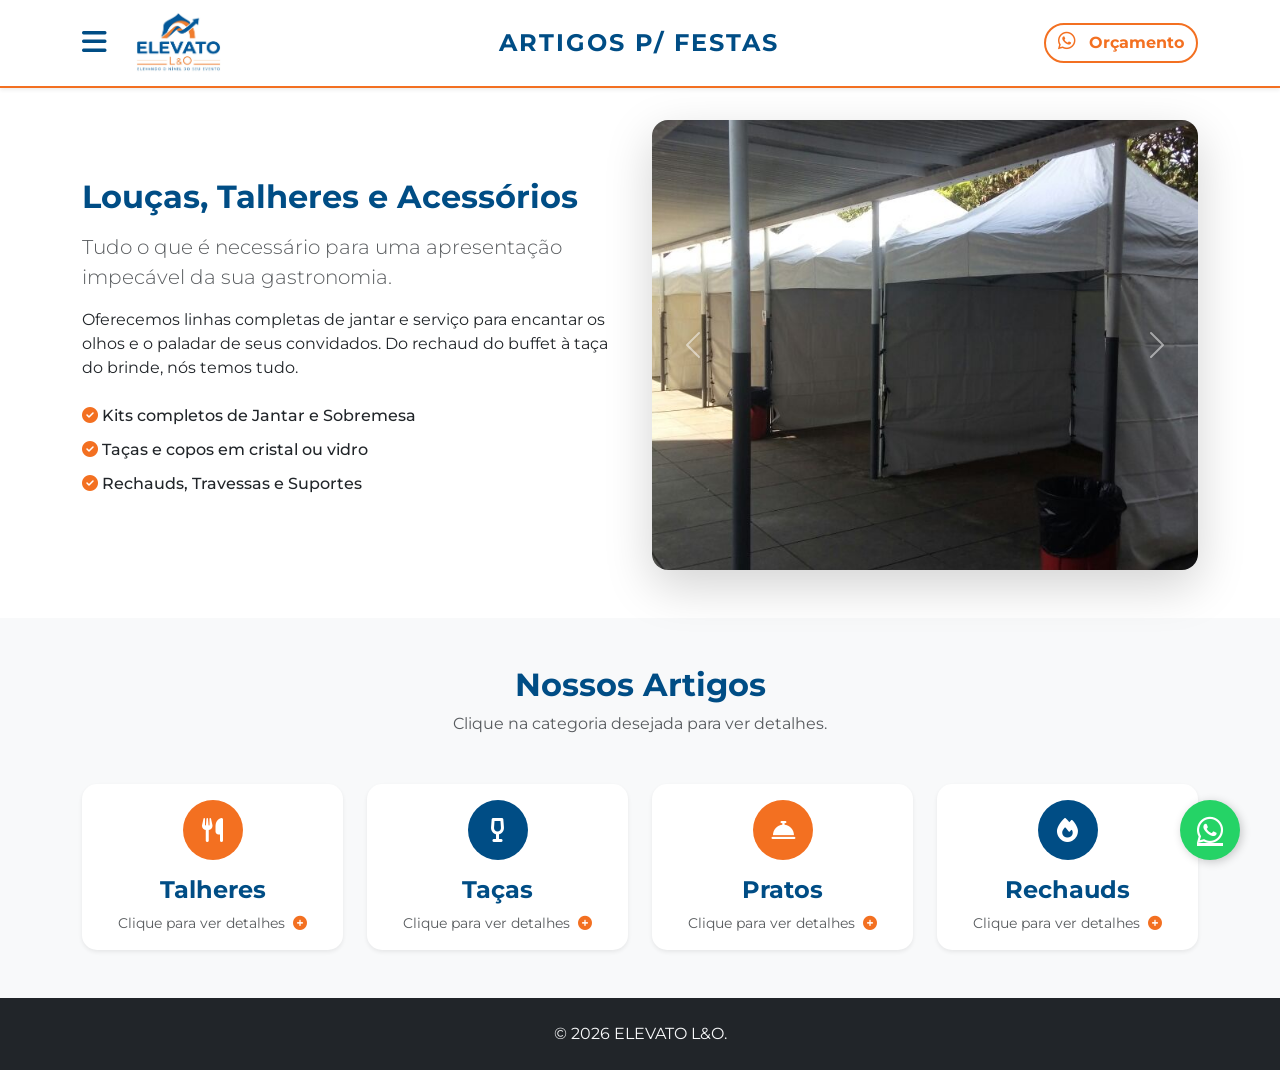
==== artigos.html @ 2b349265 "novo servico e ajustes de imagens" ====
<!DOCTYPE html>
<html lang="pt-BR">
<head>
    <meta charset="UTF-8">
    <meta name="viewport" content="width=device-width, initial-scale=1.0">
    <title>ELEVATO L&O | Artigos para Festas</title>
    <link href="https://cdn.jsdelivr.net/npm/bootstrap@5.3.2/dist/css/bootstrap.min.css" rel="stylesheet">
    <link rel="stylesheet" href="https://cdnjs.cloudflare.com/ajax/libs/font-awesome/6.4.2/css/all.min.css">
    <link href="https://fonts.googleapis.com/css2?family=Montserrat:wght@300;400;600;700&display=swap" rel="stylesheet">
    <link rel="stylesheet" href="css/style.css">
</head>
<body>
    <nav class="navbar navbar-expand fixed-top custom-navbar shadow-sm">
        <div class="container d-flex justify-content-between align-items-center">
            <div class="d-flex align-items-center gap-3">
                <button class="btn btn-menu-custom" type="button" data-bs-toggle="offcanvas" data-bs-target="#menuLateral">
                    <i class="fas fa-bars fs-3 text-blue"></i>
                </button>
                <a class="navbar-brand m-0" href="index.html"><img src="img/logo.png" alt="Logo Elevato" class="logo-img"></a>
            </div>
            <div class="navbar-center-text d-none d-md-block"><h1 class="m-0 text-uppercase fw-bold text-blue">ARTIGOS P/ FESTAS</h1></div>
            <div class="navbar-right">
                <a href="https://wa.me/5511978085738" target="_blank" class="btn btn-outline-orange rounded-pill fw-bold"><i class="fab fa-whatsapp fs-5 me-2"></i> Orçamento</a>
            </div>
        </div>
    </nav>

    <div class="offcanvas offcanvas-start" tabindex="-1" id="menuLateral">
        <div class="offcanvas-header border-bottom">
            <h5 class="offcanvas-title fw-bold text-blue">Nossos Serviços</h5>
            <button type="button" class="btn-close" data-bs-dismiss="offcanvas"></button>
        </div>
        <div class="offcanvas-body">
            <div class="list-group list-group-flush">
                <a href="index.html" class="list-group-item list-group-item-action"><i class="fas fa-home me-2"></i> Início</a>
                <a href="tendas.html" class="list-group-item list-group-item-action"><i class="fa-solid fa-tents me-2"></i> Tendas e Estruturas</a>
                <a href="mesas.html" class="list-group-item list-group-item-action"><i class="fa-solid fa-table me-2"></i> Mesas</a>
                <a href="cadeiras.html" class="list-group-item list-group-item-action"><i class="fa-solid fa-chair me-2"></i> Cadeiras</a>
                <a href="artigos.html" class="list-group-item list-group-item-action fw-bold text-orange"><i class="fa-solid fa-martini-glass me-2"></i> Artigos para Festas</a>    
                <a href="buffet.html" class="list-group-item list-group-item-action"><i class="fa-solid fa-bowl-food me-2"></i> Buffet</a>
            </div>
        </div>
    </div>

    <section class="hero-section container mt-custom">
        <div class="row align-items-center">
            <div class="col-lg-6 mb-5 mb-lg-0 reveal-left">
                <h2 class="fw-bold text-blue mb-3">Louças, Talheres e Acessórios</h2>
                <p class="text-muted lead">Tudo o que é necessário para uma apresentação impecável da sua gastronomia.</p>
                <p>Oferecemos linhas completas de jantar e serviço para encantar os olhos e o paladar de seus convidados. Do rechaud do buffet à taça do brinde, nós temos tudo.</p>
                <ul class="list-unstyled mt-4 feature-list">
                    <li><i class="fas fa-check-circle text-orange"></i> Kits completos de Jantar e Sobremesa</li>
                    <li><i class="fas fa-check-circle text-orange"></i> Taças e copos em cristal ou vidro</li>
                    <li><i class="fas fa-check-circle text-orange"></i> Rechauds, Travessas e Suportes</li>
                </ul>
            </div>
            <div class="col-lg-6 reveal-right">
                <div id="artigosCarousel" class="carousel slide carousel-fade shadow-lg rounded-4 overflow-hidden" data-bs-ride="carousel">
                    <div class="carousel-inner">
                        <div class="carousel-item active" data-bs-interval="3000"><img src="img/Evento1.jpeg" class="d-block w-100 carrossel-img" alt="Louças"></div>
                        <div class="carousel-item" data-bs-interval="3000"><img src="img/evento2.jpeg" class="d-block w-100 carrossel-img" alt="Talheres"></div>
                    </div>
                    <button class="carousel-control-prev" type="button" data-bs-target="#artigosCarousel" data-bs-slide="prev"><span class="carousel-control-prev-icon"></span></button>
                    <button class="carousel-control-next" type="button" data-bs-target="#artigosCarousel" data-bs-slide="next"><span class="carousel-control-next-icon"></span></button>
                </div>
            </div>
        </div>
    </section>

    <section class="products-section bg-light py-5 mt-5">
        <div class="container reveal-up">
            <div class="text-center mb-5">
                <h2 class="fw-bold text-blue">Nossos Artigos</h2>
                <p class="text-muted">Clique na categoria desejada para ver detalhes.</p>
            </div>
            <div class="row g-4">
                <div class="col-md-6 col-lg-3">
                    <div class="card h-100 product-card border-0 shadow-sm cursor-pointer" data-bs-toggle="modal" data-bs-target="#produtoModal" data-title="Kit de Talheres Inox" data-desc="Faqueiros completos de alta durabilidade e brilho. Inclui garfos, facas, colheres e peças de sobremesa." data-img1="img/logo.png" data-img2="img/logo.png" data-img3="img/logo.png">
                        <div class="card-body text-center">
                            <div class="icon-box mb-3 bg-orange text-white rounded-circle d-inline-flex align-items-center justify-content-center"><i class="fas fa-utensils fs-4"></i></div>
                            <h4 class="fw-bold text-blue">Talheres</h4>
                            <p class="card-text text-muted small mt-2">Clique para ver detalhes <i class="fas fa-plus-circle ms-1 text-orange"></i></p>
                        </div>
                    </div>
                </div>
                <div class="col-md-6 col-lg-3">
                    <div class="card h-100 product-card border-0 shadow-sm cursor-pointer" data-bs-toggle="modal" data-bs-target="#produtoModal" data-title="Taças e Copos" data-desc="Temos taças para água, vinho tinto, vinho branco, espumante e copos para drinks variados." data-img1="img/logo.png" data-img2="img/logo.png" data-img3="img/logo.png">
                        <div class="card-body text-center">
                            <div class="icon-box mb-3 bg-blue text-white rounded-circle d-inline-flex align-items-center justify-content-center"><i class="fas fa-wine-glass-alt fs-4"></i></div>
                            <h4 class="fw-bold text-blue">Taças</h4>
                            <p class="card-text text-muted small mt-2">Clique para ver detalhes <i class="fas fa-plus-circle ms-1 text-orange"></i></p>
                        </div>
                    </div>
                </div>
                <div class="col-md-6 col-lg-3">
                    <div class="card h-100 product-card border-0 shadow-sm cursor-pointer" data-bs-toggle="modal" data-bs-target="#produtoModal" data-title="Pratos e Louças" data-desc="Pratos rasos, fundos e de sobremesa em porcelana branca clássica e elegante." data-img1="img/logo.png" data-img2="img/logo.png" data-img3="img/logo.png">
                        <div class="card-body text-center">
                            <div class="icon-box mb-3 bg-orange text-white rounded-circle d-inline-flex align-items-center justify-content-center"><i class="fas fa-concierge-bell fs-4"></i></div>
                            <h4 class="fw-bold text-blue">Pratos</h4>
                            <p class="card-text text-muted small mt-2">Clique para ver detalhes <i class="fas fa-plus-circle ms-1 text-orange"></i></p>
                        </div>
                    </div>
                </div>
                <div class="col-md-6 col-lg-3">
                    <div class="card h-100 product-card border-0 shadow-sm cursor-pointer" data-bs-toggle="modal" data-bs-target="#produtoModal" data-title="Rechauds e Bandejas" data-desc="Acessórios fundamentais para manter a comida quente e exposta de maneira atrativa no buffet." data-img1="img/logo.png" data-img2="img/logo.png" data-img3="img/logo.png">
                        <div class="card-body text-center">
                            <div class="icon-box mb-3 bg-blue text-white rounded-circle d-inline-flex align-items-center justify-content-center"><i class="fas fa-fire fs-4"></i></div>
                            <h4 class="fw-bold text-blue">Rechauds</h4>
                            <p class="card-text text-muted small mt-2">Clique para ver detalhes <i class="fas fa-plus-circle ms-1 text-orange"></i></p>
                        </div>
                    </div>
                </div>
            </div>
        </div>
    </section>

    <div class="modal fade" id="produtoModal" tabindex="-1" aria-hidden="true">
        <div class="modal-dialog modal-dialog-centered modal-lg">
            <div class="modal-content border-0 shadow-lg">
                <div class="modal-header bg-blue text-white">
                    <h5 class="modal-title fw-bold" id="modalTitle">Nome do Produto</h5>
                    <button type="button" class="btn-close btn-close-white" data-bs-dismiss="modal"></button>
                </div>
                <div class="modal-body p-4">
                    <p id="modalDesc" class="lead text-muted mb-4"></p>
                    <h6 class="fw-bold text-orange mb-3">Modelos:</h6>
                    <div class="row g-3">
                        <div class="col-4 text-center"><img src="" id="modalImg1" class="img-fluid rounded shadow-sm border mb-2"><small class="fw-bold">Item 1</small></div>
                        <div class="col-4 text-center"><img src="" id="modalImg2" class="img-fluid rounded shadow-sm border mb-2"><small class="fw-bold">Item 2</small></div>
                        <div class="col-4 text-center"><img src="" id="modalImg3" class="img-fluid rounded shadow-sm border mb-2"><small class="fw-bold">Item 3</small></div>
                    </div>
                </div>
                <div class="modal-footer justify-content-between bg-light">
                    <button type="button" class="btn btn-secondary" data-bs-dismiss="modal">Fechar</button>
                    <a href="#" class="btn btn-success fw-bold"><i class="fab fa-whatsapp me-2"></i> Solicitar Orçamento</a>
                </div>
            </div>
        </div>
    </div>

    <a href="https://wa.me/5511978085738" class="float-whatsapp" target="_blank"><i class="fab fa-whatsapp"></i></a>
    <footer class="bg-dark text-light py-4 text-center"><div class="container"><p class="m-0">&copy; 2026 ELEVATO L&O.</p></div></footer>
    <script src="https://cdn.jsdelivr.net/npm/bootstrap@5.3.2/dist/js/bootstrap.bundle.min.js"></script>
    <script src="js/script.js"></script>
</body>
</html>
---- css/style.css ----
/* Variáveis de Cores Baseadas na Logo */
:root {
    --color-blue: #004d85; /* Azul da Logo */
    --color-orange: #f37021; /* Laranja da Logo */
    --color-light: #f8f9fa;
}

body {
    font-family: 'Montserrat', sans-serif;
    overflow-x: hidden;
}

/* Utilitários de Texto e Cor */
.text-blue { color: var(--color-blue) !important; }
.text-orange { color: var(--color-orange) !important; }
.bg-blue { background-color: var(--color-blue) !important; }
.bg-orange { background-color: var(--color-orange) !important; }

/* Navbar Customizada */
.custom-navbar {
    background-color: #ffffff;
    border-bottom: 2px solid var(--color-orange);
    transition: all 0.3s ease;
}

.logo-img {
    height: 60px;
    object-fit: contain;
}

.navbar-center-text h1 {
    font-size: 1.5rem;
    color: var(--color-blue);
    letter-spacing: 2px;
}

.btn-outline-orange {
    color: var(--color-orange);
    border: 2px solid var(--color-orange);
    transition: 0.3s;
}

.btn-outline-orange:hover {
    background-color: var(--color-orange);
    color: white;
    transform: translateY(-2px);
    box-shadow: 0 4px 10px rgba(243, 112, 33, 0.3);
}

.btn-primary-custom {
    background-color: var(--color-blue);
    color: white;
    border: none;
    padding: 12px 30px;
    border-radius: 50px;
    transition: 0.3s;
}

.btn-primary-custom:hover {
    background-color: var(--color-orange);
    color: white;
    transform: scale(1.05);
}

/* Espaçamento para o cabeçalho fixo */
.mt-custom {
    margin-top: 120px;
}

/* Lista de Vantagens */
.feature-list li {
    margin-bottom: 10px;
    font-weight: 500;
}

/* Carrossel Customizado */
.carrossel-img {
    height: 450px;
    object-fit: cover; /* Faz as fotos quadradas preencherem bem o espaço */
    transition: transform 0.5s ease;
}

/* Efeito de Zoom leve na imagem do carrossel */
.carousel-item.active .carrossel-img {
    transform: scale(1.03); 
}

.bg-dark-overlay {
    background-color: rgba(0, 77, 133, 0.8) !important; /* Azul com transparência */
    padding: 10px;
}

/* Cards de Produtos e Serviços */
.product-card {
    border-radius: 15px;
    transition: all 0.4s ease;
    cursor: default;
}

.product-card:hover {
    transform: translateY(-10px);
    box-shadow: 0 15px 30px rgba(0,0,0,0.1) !important;
    border-bottom: 4px solid var(--color-orange) !important;
}

.icon-box {
    width: 60px;
    height: 60px;
    transition: transform 0.3s ease;
}

.product-card:hover .icon-box {
    transform: rotateY(180deg); /* Efeito 3D divertido no ícone ao passar o mouse */
}

/* Botão Flutuante WhatsApp */
.float-whatsapp {
    position: fixed;
    width: 60px;
    height: 60px;
    bottom: 40px;
    right: 40px;
    background-color: #25d366;
    color: #FFF;
    border-radius: 50px;
    text-align: center;
    font-size: 30px;
    box-shadow: 2px 2px 10px rgba(0,0,0,0.2);
    z-index: 1000;
    display: flex;
    align-items: center;
    justify-content: center;
    transition: all 0.3s ease;
}

.float-whatsapp:hover {
    background-color: #1ebe57;
    color: #FFF;
    transform: scale(1.1);
}

/* Classes para Animação JavaScript (Scroll Reveal) */
.reveal-left, .reveal-right, .reveal-up {
    opacity: 0;
    transition: all 0.8s ease-out;
}

.reveal-left { transform: translateX(-50px); }
.reveal-right { transform: translateX(50px); }
.reveal-up { transform: translateY(50px); }

.reveal-left.active, .reveal-right.active, .reveal-up.active {
    opacity: 1;
    transform: translate(0);
}

/* --- NOVAS REGRAS: MENU LATERAL, CARDS HOME E MODAIS --- */

/* Botão Hambúrguer Customizado */
.btn-menu-custom {
    border: none;
    background: transparent;
    padding: 0;
}
.btn-menu-custom:hover i {
    color: var(--color-orange) !important;
    transform: scale(1.1);
    transition: 0.2s;
}

/* Cards da Página Inicial (Serviços) */
.service-card {
    transition: all 0.3s ease;
    border-radius: 15px;
}
.service-card:hover {
    background-color: var(--color-blue);
    transform: translateY(-5px);
}
.service-card:hover h5, .service-card:hover i {
    color: white !important;
}

/* Cursor Pointer para itens clicáveis */
.cursor-pointer {
    cursor: pointer !important;
}

/* Padronização do tamanho das imagens dentro dos Modais */
.modal-img-custom {
    width: 100%;
    height: 180px; /* Você pode aumentar ou diminuir esse valor se quiser as fotos mais altas ou mais baixinhas */
    object-fit: cover;
}
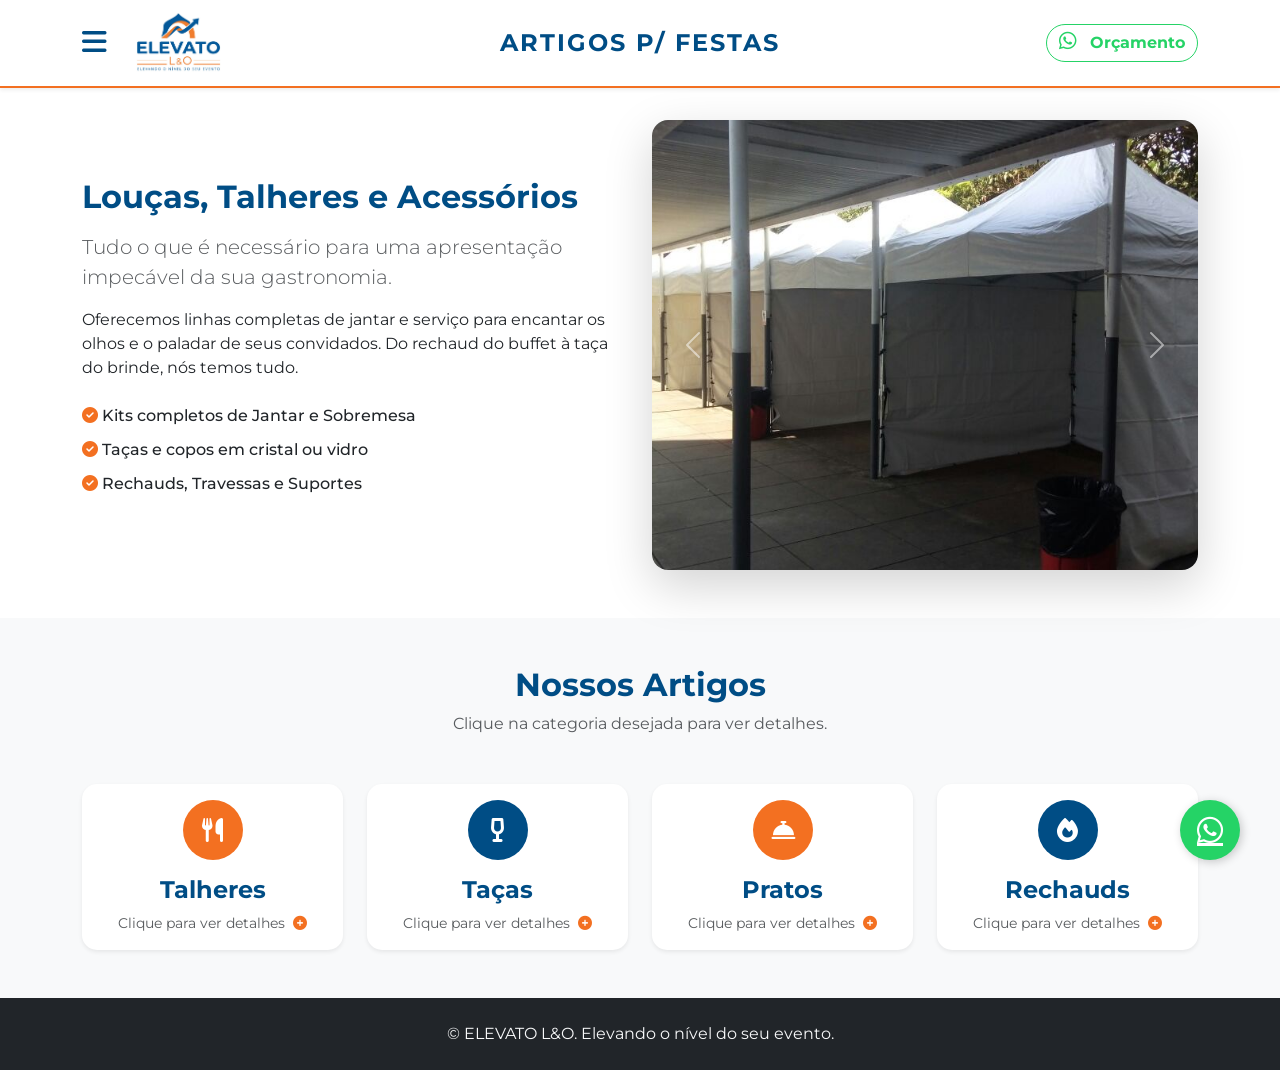
==== commit a8c6760b: "ajsute de rodape" ====
--- a/artigos.html
+++ b/artigos.html
@@ -139,7 +139,7 @@
     </div>
 
     <a href="https://wa.me/5511978085738" class="float-whatsapp" target="_blank"><i class="fab fa-whatsapp"></i></a>
-    <footer class="bg-dark text-light py-4 text-center"><div class="container"><p class="m-0">&copy; 2026 ELEVATO L&O.</p></div></footer>
+    <footer class="bg-dark text-light py-4 text-center"><div class="container"><p class="m-0">&copy; ELEVATO L&O. Elevando o nível do seu evento.</p></div></footer>
     <script src="https://cdn.jsdelivr.net/npm/bootstrap@5.3.2/dist/js/bootstrap.bundle.min.js"></script>
     <script src="js/script.js"></script>
 </body>
--- a/css/style.css
+++ b/css/style.css
@@ -35,31 +35,26 @@
 }
 
 .btn-outline-orange {
-    color: var(--color-orange);
-    border: 2px solid var(--color-orange);
-    transition: 0.3s;
+    color: #25D366;
+    border-color: #25D366;
 }
 
 .btn-outline-orange:hover {
-    background-color: var(--color-orange);
-    color: white;
-    transform: translateY(-2px);
-    box-shadow: 0 4px 10px rgba(243, 112, 33, 0.3);
+    background-color: #25D366;
+    color: #fff;
+    border-color: #25D366;
 }
 
 .btn-primary-custom {
-    background-color: var(--color-blue);
+    background-color: #25D366;
+    border-color: #25D366;
     color: white;
-    border: none;
-    padding: 12px 30px;
-    border-radius: 50px;
-    transition: 0.3s;
 }
 
 .btn-primary-custom:hover {
-    background-color: var(--color-orange);
+    background-color: #128C7E;
+    border-color: #128C7E;
     color: white;
-    transform: scale(1.05);
 }
 
 /* Espaçamento para o cabeçalho fixo */
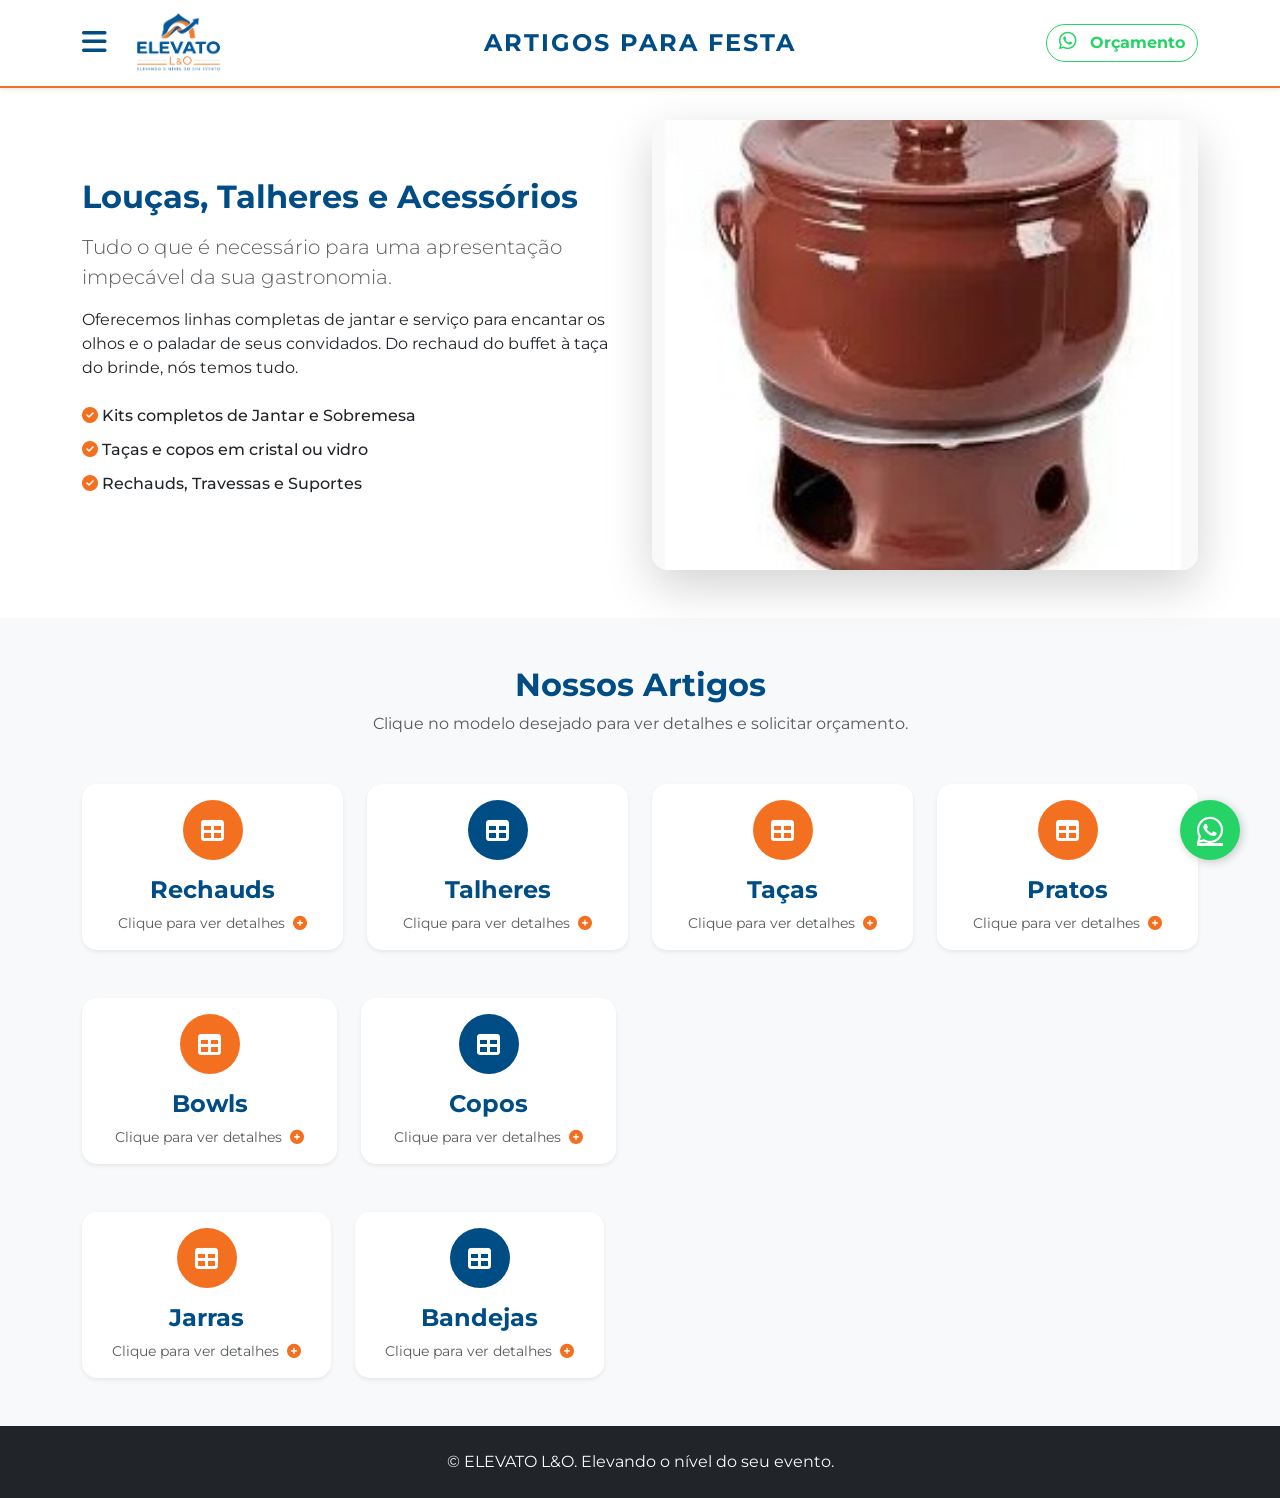
==== commit 737eda79: "alteracao pagina de artigos" ====
--- a/artigos.html
+++ b/artigos.html
@@ -1,15 +1,26 @@
 <!DOCTYPE html>
 <html lang="pt-BR">
 <head>
+        <!-- Google tag (gtag.js) -->
+    <script async src="https://www.googletagmanager.com/gtag/js?id=G-JB1TZR2F2V"></script>
+    <script>
+      window.dataLayer = window.dataLayer || [];
+      function gtag(){dataLayer.push(arguments);}
+      gtag('js', new Date());
+    
+      gtag('config', 'G-JB1TZR2F2V');
+    </script>
+    
     <meta charset="UTF-8">
     <meta name="viewport" content="width=device-width, initial-scale=1.0">
-    <title>ELEVATO L&O | Artigos para Festas</title>
+    <title>ELEVATO L&O | Artigos para festa</title>
     <link href="https://cdn.jsdelivr.net/npm/bootstrap@5.3.2/dist/css/bootstrap.min.css" rel="stylesheet">
     <link rel="stylesheet" href="https://cdnjs.cloudflare.com/ajax/libs/font-awesome/6.4.2/css/all.min.css">
     <link href="https://fonts.googleapis.com/css2?family=Montserrat:wght@300;400;600;700&display=swap" rel="stylesheet">
     <link rel="stylesheet" href="css/style.css">
 </head>
 <body>
+
     <nav class="navbar navbar-expand fixed-top custom-navbar shadow-sm">
         <div class="container d-flex justify-content-between align-items-center">
             <div class="d-flex align-items-center gap-3">
@@ -18,9 +29,9 @@
                 </button>
                 <a class="navbar-brand m-0" href="index.html"><img src="img/logo.png" alt="Logo Elevato" class="logo-img"></a>
             </div>
-            <div class="navbar-center-text d-none d-md-block"><h1 class="m-0 text-uppercase fw-bold text-blue">ARTIGOS P/ FESTAS</h1></div>
+            <div class="navbar-center-text d-none d-md-block"><h1 class="m-0 text-uppercase fw-bold text-blue">Artigos para festa</h1></div>
             <div class="navbar-right">
-                <a href="https://wa.me/5511978085738" target="_blank" class="btn btn-outline-orange rounded-pill fw-bold"><i class="fab fa-whatsapp fs-5 me-2"></i> Orçamento</a>
+                <a href="https://wa.me/5511978085738?text=Ol%C3%A1%2C+tenho+interesse+em+receber+mais+informa%C3%A7%C3%B5es+sobre%3A" target="_blank" class="btn btn-outline-orange rounded-pill fw-bold"><i class="fab fa-whatsapp fs-5 me-2"></i> Orçamento</a>
             </div>
         </div>
     </nav>
@@ -36,8 +47,8 @@
                 <a href="tendas.html" class="list-group-item list-group-item-action"><i class="fa-solid fa-tents me-2"></i> Tendas e Estruturas</a>
                 <a href="mesas.html" class="list-group-item list-group-item-action"><i class="fa-solid fa-table me-2"></i> Mesas</a>
                 <a href="cadeiras.html" class="list-group-item list-group-item-action"><i class="fa-solid fa-chair me-2"></i> Cadeiras</a>
-                <a href="artigos.html" class="list-group-item list-group-item-action fw-bold text-orange"><i class="fa-solid fa-martini-glass me-2"></i> Artigos para Festas</a>    
-                <a href="buffet.html" class="list-group-item list-group-item-action"><i class="fa-solid fa-bowl-food me-2"></i> Buffet</a>
+                <a href="artigos.html" class="list-group-item list-group-item-action fw-bold text-orange"><i class="fa-solid fa-bowl-food me-2"></i>  Artigos para Festas</a>
+                <a href="outros.html" class="list-group-item list-group-item-action"><i class="fa-solid fa-martini-glass me-2"></i> Outros</a>
             </div>
         </div>
     </div>
@@ -57,8 +68,18 @@
             <div class="col-lg-6 reveal-right">
                 <div id="artigosCarousel" class="carousel slide carousel-fade shadow-lg rounded-4 overflow-hidden" data-bs-ride="carousel">
                     <div class="carousel-inner">
-                        <div class="carousel-item active" data-bs-interval="3000"><img src="img/Evento1.jpeg" class="d-block w-100 carrossel-img" alt="Louças"></div>
-                        <div class="carousel-item" data-bs-interval="3000"><img src="img/evento2.jpeg" class="d-block w-100 carrossel-img" alt="Talheres"></div>
+                        <div class="carousel-item active" data-bs-interval="3000"><img src="img/rechauds_img1.jpeg" class="d-block w-100 carrossel-img" alt="artigo 1"></div> 
+                        <div class="carousel-item" data-bs-interval="3000"><img src="img/talher_img1.png" class="d-block w-100 carrossel-img" alt="artigo 2"></div>
+                        <div class="carousel-item" data-bs-interval="3000"><img src="img/taca_img1.png" class="d-block w-100 carrossel-img" alt="artigo 3"></div>
+                        <div class="carousel-item" data-bs-interval="3000"><img src="img/taca_img3.png" class="d-block w-100 carrossel-img" alt="artigo 4"></div>
+                        <div class="carousel-item" data-bs-interval="3000"><img src="img/prato_img1.png" class="d-block w-100 carrossel-img" alt="artigo 5"></div>
+                        <div class="carousel-item" data-bs-interval="3000"><img src="img/talher_img2.png" class="d-block w-100 carrossel-img" alt="artigo 6"></div>
+                        <div class="carousel-item" data-bs-interval="3000"><img src="img/rechauds_img2.jpeg" class="d-block w-100 carrossel-img" alt="artigo 7"></div>
+                        <div class="carousel-item" data-bs-interval="3000"><img src="img/talher_img3.png" class="d-block w-100 carrossel-img" alt="artigo 8"></div>
+                        <div class="carousel-item" data-bs-interval="3000"><img src="img/taca_img2.png" class="d-block w-100 carrossel-img" alt="artigo 9"></div>
+                        <div class="carousel-item" data-bs-interval="3000"><img src="img/prato_img2.png" class="d-block w-100 carrossel-img" alt="artigo 10"></div>
+                        <div class="carousel-item" data-bs-interval="3000"><img src="img/rechauds_img3.jpeg" class="d-block w-100 carrossel-img" alt="artigo 11"></div>
+                        <div class="carousel-item" data-bs-interval="3000"><img src="img/prato_img3.png" class="d-block w-100 carrossel-img" alt="artigo 12"></div>
                     </div>
                     <button class="carousel-control-prev" type="button" data-bs-target="#artigosCarousel" data-bs-slide="prev"><span class="carousel-control-prev-icon"></span></button>
                     <button class="carousel-control-next" type="button" data-bs-target="#artigosCarousel" data-bs-slide="next"><span class="carousel-control-next-icon"></span></button>
@@ -71,41 +92,126 @@
         <div class="container reveal-up">
             <div class="text-center mb-5">
                 <h2 class="fw-bold text-blue">Nossos Artigos</h2>
-                <p class="text-muted">Clique na categoria desejada para ver detalhes.</p>
+                <p class="text-muted">Clique no modelo desejado para ver detalhes e solicitar orçamento.</p>
             </div>
             <div class="row g-4">
-                <div class="col-md-6 col-lg-3">
-                    <div class="card h-100 product-card border-0 shadow-sm cursor-pointer" data-bs-toggle="modal" data-bs-target="#produtoModal" data-title="Kit de Talheres Inox" data-desc="Faqueiros completos de alta durabilidade e brilho. Inclui garfos, facas, colheres e peças de sobremesa." data-img1="img/logo.png" data-img2="img/logo.png" data-img3="img/logo.png">
-                        <div class="card-body text-center">
-                            <div class="icon-box mb-3 bg-orange text-white rounded-circle d-inline-flex align-items-center justify-content-center"><i class="fas fa-utensils fs-4"></i></div>
+               <div class="col-md-6 col-lg-3">
+                    <div class="card h-100 product-card border-0 shadow-sm cursor-pointer" 
+                         data-bs-toggle="modal" data-bs-target="#produtoModal" 
+                         data-title="Rechauds" data-desc="Ideal para manter a temperatura de múltiplos alimentos no buffet."
+                         data-img1="img/rechauds_img1.jpeg" data-label1="Sugestão 1 "
+                         data-img2="img/rechauds_img2.jpeg" data-label2="Sugestão 2"
+                         data-img3="img/rechauds_img3.jpeg" data-label3="Sugestão 3">
+                        <div class="card-body text-center">
+                            <div class="icon-box mb-3 bg-orange text-white rounded-circle d-inline-flex align-items-center justify-content-center"><i class="fas fa-table fs-4"></i></div>
+                            <h4 class="fw-bold text-blue">Rechauds</h4>
+                            <p class="card-text text-muted small mt-2">Clique para ver detalhes <i class="fas fa-plus-circle ms-1 text-orange"></i></p>
+                        </div>
+                    </div>
+                </div>
+
+                <div class="col-md-6 col-lg-3">
+                    <div class="card h-100 product-card border-0 shadow-sm cursor-pointer" 
+                         data-bs-toggle="modal" data-bs-target="#produtoModal" 
+                         data-title="Talheres" data-desc="Faqueiros completos de alta durabilidade e brilho. Inclui garfos, facas, colheres e peças de sobremesa." 
+                         data-img1="img/talher_img1.png" data-label1="Sugestão 1"
+                         data-img2="img/talher_img2.png" data-label2="Sugestão 2"
+                         data-img3="img/talher_img3.png" data-label3="Sugestão 3">
+                        <div class="card-body text-center">
+                            <div class="icon-box mb-3 bg-blue text-white rounded-circle d-inline-flex align-items-center justify-content-center"><i class="fas fa-table fs-4"></i></div>
                             <h4 class="fw-bold text-blue">Talheres</h4>
                             <p class="card-text text-muted small mt-2">Clique para ver detalhes <i class="fas fa-plus-circle ms-1 text-orange"></i></p>
                         </div>
                     </div>
                 </div>
-                <div class="col-md-6 col-lg-3">
-                    <div class="card h-100 product-card border-0 shadow-sm cursor-pointer" data-bs-toggle="modal" data-bs-target="#produtoModal" data-title="Taças e Copos" data-desc="Temos taças para água, vinho tinto, vinho branco, espumante e copos para drinks variados." data-img1="img/logo.png" data-img2="img/logo.png" data-img3="img/logo.png">
-                        <div class="card-body text-center">
-                            <div class="icon-box mb-3 bg-blue text-white rounded-circle d-inline-flex align-items-center justify-content-center"><i class="fas fa-wine-glass-alt fs-4"></i></div>
+
+                <div class="col-md-6 col-lg-3">
+                    <div class="card h-100 product-card border-0 shadow-sm cursor-pointer" 
+                         data-bs-toggle="modal" data-bs-target="#produtoModal" 
+                         data-title="Taças" data-desc="Temos taças para água, vinho tinto, vinho branco, espumante e copos para drinks variados." 
+                         data-img1="img/taca_img1.png" data-label1="Sugestão 1"
+                         data-img2="img/taca_img2.png" data-label2="Sugestão 2"
+                         data-img3="img/taca_img3.png" data-label3="Sugestão 3">
+                        <div class="card-body text-center">
+                            <div class="icon-box mb-3 bg-orange text-white rounded-circle d-inline-flex align-items-center justify-content-center"><i class="fas fa-table fs-4"></i></div>
                             <h4 class="fw-bold text-blue">Taças</h4>
                             <p class="card-text text-muted small mt-2">Clique para ver detalhes <i class="fas fa-plus-circle ms-1 text-orange"></i></p>
                         </div>
                     </div>
                 </div>
-                <div class="col-md-6 col-lg-3">
-                    <div class="card h-100 product-card border-0 shadow-sm cursor-pointer" data-bs-toggle="modal" data-bs-target="#produtoModal" data-title="Pratos e Louças" data-desc="Pratos rasos, fundos e de sobremesa em porcelana branca clássica e elegante." data-img1="img/logo.png" data-img2="img/logo.png" data-img3="img/logo.png">
-                        <div class="card-body text-center">
-                            <div class="icon-box mb-3 bg-orange text-white rounded-circle d-inline-flex align-items-center justify-content-center"><i class="fas fa-concierge-bell fs-4"></i></div>
+
+                 <div class="col-md-6 col-lg-3">
+                    <div class="card h-100 product-card border-0 shadow-sm cursor-pointer" 
+                         data-bs-toggle="modal" data-bs-target="#produtoModal" 
+                         data-title="Pratos" data-desc="Pratos rasos, fundos e de sobremesa em porcelana branca clássica e elegante." 
+                         data-img1="img/prato_img1.png" data-label1="Sugestão 1"
+                         data-img2="img/prato_img2.png" data-label2="Sugestão 2"
+                         data-img3="img/prato_img3.png" data-label3="Sugestão 3">
+                        <div class="card-body text-center">
+                            <div class="icon-box mb-3 bg-orange text-white rounded-circle d-inline-flex align-items-center justify-content-center"><i class="fas fa-table fs-4"></i></div>
                             <h4 class="fw-bold text-blue">Pratos</h4>
                             <p class="card-text text-muted small mt-2">Clique para ver detalhes <i class="fas fa-plus-circle ms-1 text-orange"></i></p>
                         </div>
                     </div>
                 </div>
-                <div class="col-md-6 col-lg-3">
-                    <div class="card h-100 product-card border-0 shadow-sm cursor-pointer" data-bs-toggle="modal" data-bs-target="#produtoModal" data-title="Rechauds e Bandejas" data-desc="Acessórios fundamentais para manter a comida quente e exposta de maneira atrativa no buffet." data-img1="img/logo.png" data-img2="img/logo.png" data-img3="img/logo.png">
-                        <div class="card-body text-center">
-                            <div class="icon-box mb-3 bg-blue text-white rounded-circle d-inline-flex align-items-center justify-content-center"><i class="fas fa-fire fs-4"></i></div>
-                            <h4 class="fw-bold text-blue">Rechauds</h4>
+
+                <div class="row g-4">
+               <div class="col-md-6 col-lg-3">
+                    <div class="card h-100 product-card border-0 shadow-sm cursor-pointer" 
+                         data-bs-toggle="modal" data-bs-target="#produtoModal" 
+                         data-title="Bowls" data-desc="Versáteis e higiênicos, perfeitos para guarnições e molhos."
+                         data-img1="img/bolw_img1.jpeg" data-label1="Sugestão 1 "
+                         data-img2="img/bolw_img2.jpeg" data-label2="Sugestão 2"
+                         data-img3="img/bolw_img3.jpeg" data-label3="Sugestão 3">
+                        <div class="card-body text-center">
+                            <div class="icon-box mb-3 bg-orange text-white rounded-circle d-inline-flex align-items-center justify-content-center"><i class="fas fa-table fs-4"></i></div>
+                            <h4 class="fw-bold text-blue">Bowls</h4>
+                            <p class="card-text text-muted small mt-2">Clique para ver detalhes <i class="fas fa-plus-circle ms-1 text-orange"></i></p>
+                        </div>
+                    </div>
+                </div>
+
+                <div class="col-md-6 col-lg-3">
+                    <div class="card h-100 product-card border-0 shadow-sm cursor-pointer" 
+                         data-bs-toggle="modal" data-bs-target="#produtoModal" 
+                         data-title="Copos" data-desc="Copos de diversos materiais para hidratação durante todo o evento." 
+                         data-img1="img/copo.jpeg" data-label1="Sugestão 1"
+                         data-img2="img/copo_img2.jpeg" data-label2="Sugestão 2"
+                         data-img3="img/copo_img3.jpeg" data-label3="Sugestão 3">
+                        <div class="card-body text-center">
+                            <div class="icon-box mb-3 bg-blue text-white rounded-circle d-inline-flex align-items-center justify-content-center"><i class="fas fa-table fs-4"></i></div>
+                            <h4 class="fw-bold text-blue">Copos</h4>
+                            <p class="card-text text-muted small mt-2">Clique para ver detalhes <i class="fas fa-plus-circle ms-1 text-orange"></i></p>
+                        </div>
+                    </div>
+                </div>
+
+                <div class="row g-4">
+               <div class="col-md-6 col-lg-3">
+                    <div class="card h-100 product-card border-0 shadow-sm cursor-pointer" 
+                         data-bs-toggle="modal" data-bs-target="#produtoModal" 
+                         data-title="Jarras" data-desc="Jarras de vidro para sucos, águas e refrigerantes."
+                         data-img1="img/jarra_img1.jpeg" data-label1="Sugestão 1 "
+                         data-img2="img/jarra_img2.jpeg" data-label2="Sugestão 2"
+                         data-img3="img/jarra_img3.jpeg" data-label3="Sugestão 3">
+                        <div class="card-body text-center">
+                            <div class="icon-box mb-3 bg-orange text-white rounded-circle d-inline-flex align-items-center justify-content-center"><i class="fas fa-table fs-4"></i></div>
+                            <h4 class="fw-bold text-blue">Jarras</h4>
+                            <p class="card-text text-muted small mt-2">Clique para ver detalhes <i class="fas fa-plus-circle ms-1 text-orange"></i></p>
+                        </div>
+                    </div>
+                </div>
+
+                <div class="col-md-6 col-lg-3">
+                    <div class="card h-100 product-card border-0 shadow-sm cursor-pointer" 
+                         data-bs-toggle="modal" data-bs-target="#produtoModal" 
+                         data-title="Bandejas" data-desc="Bandejas de serviço antiderrapantes para a equipe de garçons." 
+                         data-img1="img/bandeja_img1.jpeg" data-label1="Sugestão 1"
+                         data-img2="img/bandeja_img2.jpeg" data-label2="Sugestão 2"
+                         data-img3="img/bandeja_img3.jpeg" data-label3="Sugestão 3">
+                        <div class="card-body text-center">
+                            <div class="icon-box mb-3 bg-blue text-white rounded-circle d-inline-flex align-items-center justify-content-center"><i class="fas fa-table fs-4"></i></div>
+                            <h4 class="fw-bold text-blue">Bandejas</h4>
                             <p class="card-text text-muted small mt-2">Clique para ver detalhes <i class="fas fa-plus-circle ms-1 text-orange"></i></p>
                         </div>
                     </div>
@@ -123,12 +229,23 @@
                 </div>
                 <div class="modal-body p-4">
                     <p id="modalDesc" class="lead text-muted mb-4"></p>
-                    <h6 class="fw-bold text-orange mb-3">Modelos:</h6>
+                    <h6 class="fw-bold text-orange mb-3">Sugestões de Montagens Disponíveis:</h6>
+                    
                     <div class="row g-3">
-                        <div class="col-4 text-center"><img src="" id="modalImg1" class="img-fluid rounded shadow-sm border mb-2"><small class="fw-bold">Item 1</small></div>
-                        <div class="col-4 text-center"><img src="" id="modalImg2" class="img-fluid rounded shadow-sm border mb-2"><small class="fw-bold">Item 2</small></div>
-                        <div class="col-4 text-center"><img src="" id="modalImg3" class="img-fluid rounded shadow-sm border mb-2"><small class="fw-bold">Item 3</small></div>
-                    </div>
+                        <div class="col-4 text-center">
+                            <img src="" id="modalImg1" class="img-fluid rounded shadow-sm border mb-2 modal-img-custom">
+                            <small class="fw-bold" id="modalLabel1"></small>
+                        </div>
+                        <div class="col-4 text-center">
+                            <img src="" id="modalImg2" class="img-fluid rounded shadow-sm border mb-2 modal-img-custom">
+                            <small class="fw-bold" id="modalLabel2"></small>
+                        </div>
+                        <div class="col-4 text-center">
+                            <img src="" id="modalImg3" class="img-fluid rounded shadow-sm border mb-2 modal-img-custom">
+                            <small class="fw-bold" id="modalLabel3"></small>
+                        </div>
+                    </div>
+
                 </div>
                 <div class="modal-footer justify-content-between bg-light">
                     <button type="button" class="btn btn-secondary" data-bs-dismiss="modal">Fechar</button>
@@ -138,9 +255,9 @@
         </div>
     </div>
 
-    <a href="https://wa.me/5511978085738" class="float-whatsapp" target="_blank"><i class="fab fa-whatsapp"></i></a>
+    <a href="https://wa.me/5511978085738?text=Ol%C3%A1%2C+tenho+interesse+em+receber+mais+informa%C3%A7%C3%B5es+sobre%3A" class="float-whatsapp" target="_blank"><i class="fab fa-whatsapp"></i></a>
     <footer class="bg-dark text-light py-4 text-center"><div class="container"><p class="m-0">&copy; ELEVATO L&O. Elevando o nível do seu evento.</p></div></footer>
     <script src="https://cdn.jsdelivr.net/npm/bootstrap@5.3.2/dist/js/bootstrap.bundle.min.js"></script>
     <script src="js/script.js"></script>
 </body>
-</html>+</html>
--- a/css/style.css
+++ b/css/style.css
@@ -172,7 +172,7 @@
     background-color: var(--color-blue);
     transform: translateY(-5px);
 }
-.service-card:hover h5, .service-card:hover i {
+.service-card:hover * {
     color: white !important;
 }
 
@@ -186,4 +186,61 @@
     width: 100%;
     height: 180px; /* Você pode aumentar ou diminuir esse valor se quiser as fotos mais altas ou mais baixinhas */
     object-fit: cover;
+}
+
+/* --- EFEITO LIGHTBOX (FOTO EM TELA CHEIA) --- */
+#lightbox {
+    display: none;
+    position: fixed;
+    z-index: 99999; /* Fica por cima de absolutamente tudo, inclusive do Modal */
+    top: 0;
+    left: 0;
+    width: 100vw;
+    height: 100vh;
+    background-color: rgba(0, 0, 0, 0.85); /* Fundo preto transparente */
+    backdrop-filter: blur(8px); /* Desfoca o fundo */
+    align-items: center;
+    justify-content: center;
+    opacity: 0;
+    transition: opacity 0.3s ease;
+}
+
+#lightbox.active {
+    display: flex;
+    opacity: 1;
+}
+
+#lightbox img {
+    max-width: 90%;
+    max-height: 90vh;
+    border-radius: 10px;
+    box-shadow: 0 10px 30px rgba(0,0,0,0.5);
+    transform: scale(0.8);
+    transition: transform 0.3s ease;
+    object-fit: contain; /* Garante que a foto não corte na tela cheia */
+}
+
+#lightbox.active img {
+    transform: scale(1);
+}
+
+.close-lightbox {
+    position: absolute;
+    top: 20px;
+    right: 40px;
+    color: white;
+    font-size: 50px;
+    font-weight: bold;
+    cursor: pointer;
+    transition: 0.2s;
+}
+
+.close-lightbox:hover {
+    color: var(--color-orange);
+    transform: scale(1.1);
+}
+
+/* Deixa claro para o usuário que a foto do modal é clicável (vira uma lupinha) */
+.modal-img-custom {
+    cursor: zoom-in !important;
 }
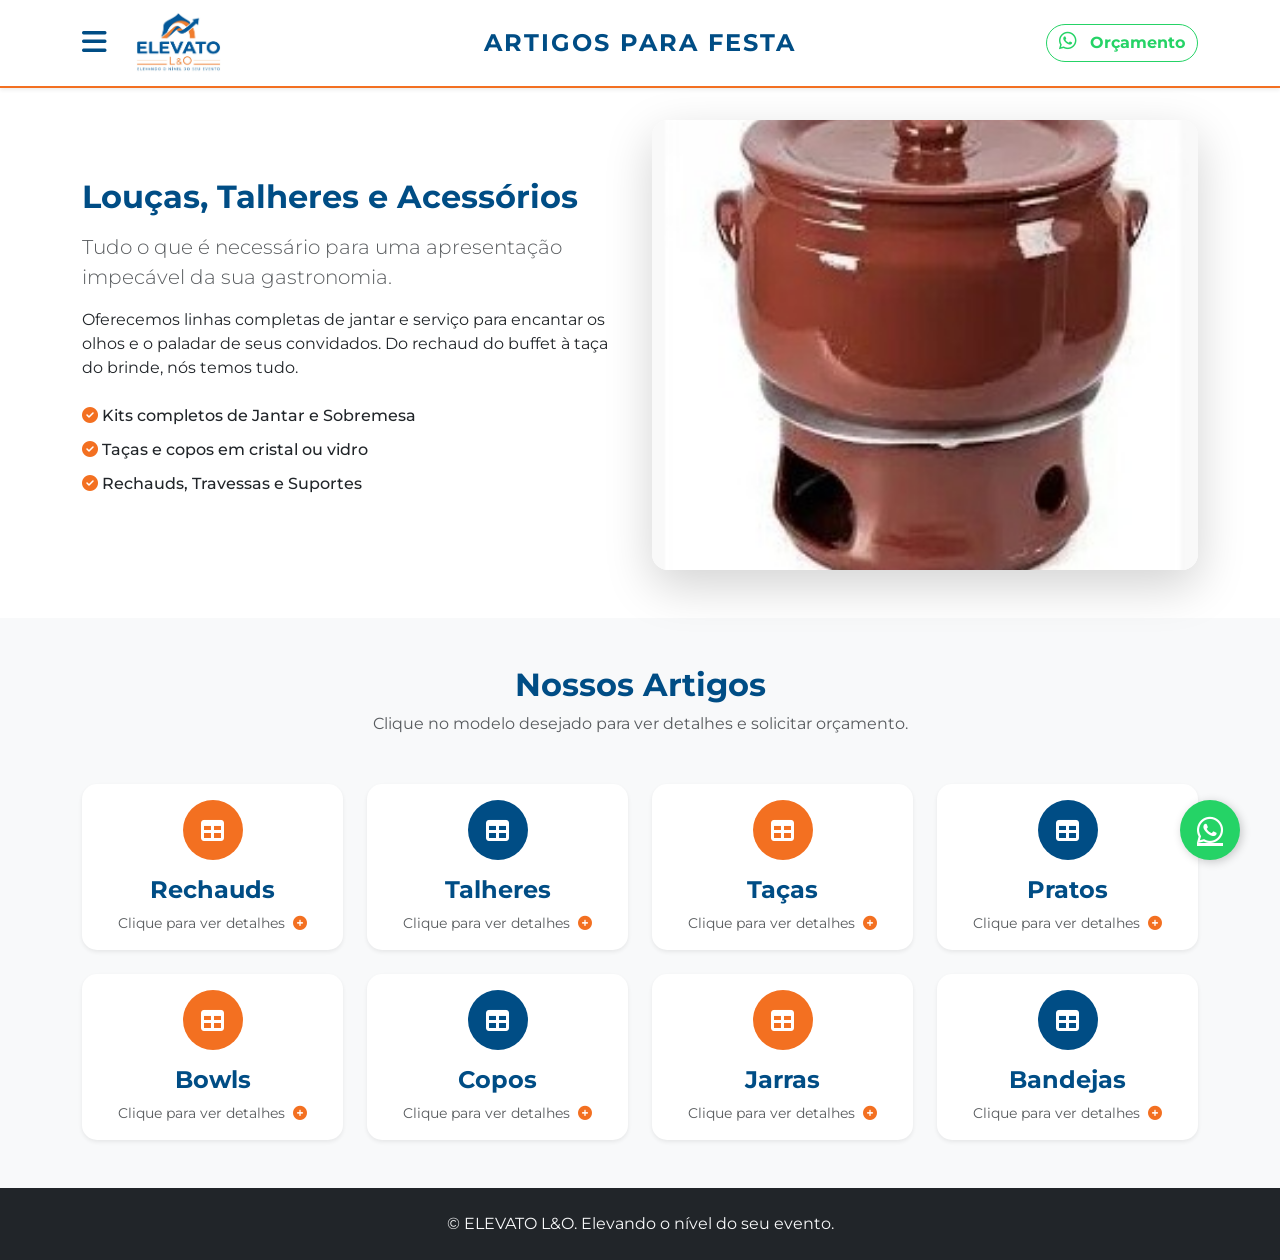
==== commit f6c058af: "ajuste de layout e novas imgs" ====
--- a/artigos.html
+++ b/artigos.html
@@ -80,6 +80,22 @@
                         <div class="carousel-item" data-bs-interval="3000"><img src="img/prato_img2.png" class="d-block w-100 carrossel-img" alt="artigo 10"></div>
                         <div class="carousel-item" data-bs-interval="3000"><img src="img/rechauds_img3.jpeg" class="d-block w-100 carrossel-img" alt="artigo 11"></div>
                         <div class="carousel-item" data-bs-interval="3000"><img src="img/prato_img3.png" class="d-block w-100 carrossel-img" alt="artigo 12"></div>
+                        
+                        <div class="carousel-item" data-bs-interval="3000"><img src="img/bowl_img3.png" class="d-block w-100 carrossel-img" alt="artigo 12"></div>
+                        <div class="carousel-item" data-bs-interval="3000"><img src="img/bowl_img2.png" class="d-block w-100 carrossel-img" alt="artigo 12"></div>
+                        <div class="carousel-item" data-bs-interval="3000"><img src="img/bowl_img1.png" class="d-block w-100 carrossel-img" alt="artigo 12"></div>
+                        
+                        <div class="carousel-item" data-bs-interval="3000"><img src="img/copo_img3.png" class="d-block w-100 carrossel-img" alt="artigo 12"></div>
+                        <div class="carousel-item" data-bs-interval="3000"><img src="img/copo_img2.png" class="d-block w-100 carrossel-img" alt="artigo 12"></div>
+                        <div class="carousel-item" data-bs-interval="3000"><img src="img/copo_img1.png" class="d-block w-100 carrossel-img" alt="artigo 12"></div>
+
+                        <div class="carousel-item" data-bs-interval="3000"><img src="img/jarra_img3.png" class="d-block w-100 carrossel-img" alt="artigo 12"></div>
+                        <div class="carousel-item" data-bs-interval="3000"><img src="img/jarra_img2.png" class="d-block w-100 carrossel-img" alt="artigo 12"></div>
+                        <div class="carousel-item" data-bs-interval="3000"><img src="img/jarra_img1.png" class="d-block w-100 carrossel-img" alt="artigo 12"></div>
+
+                        <div class="carousel-item" data-bs-interval="3000"><img src="img/bandeja_img3.png" class="d-block w-100 carrossel-img" alt="artigo 12"></div>
+                        <div class="carousel-item" data-bs-interval="3000"><img src="img/bandeja_img2.png" class="d-block w-100 carrossel-img" alt="artigo 12"></div>
+                        <div class="carousel-item" data-bs-interval="3000"><img src="img/bandeja_img1.png" class="d-block w-100 carrossel-img" alt="artigo 12"></div>
                     </div>
                     <button class="carousel-control-prev" type="button" data-bs-target="#artigosCarousel" data-bs-slide="prev"><span class="carousel-control-prev-icon"></span></button>
                     <button class="carousel-control-next" type="button" data-bs-target="#artigosCarousel" data-bs-slide="next"><span class="carousel-control-next-icon"></span></button>
@@ -88,14 +104,16 @@
         </div>
     </section>
 
-    <section class="products-section bg-light py-5 mt-5">
+   <section class="products-section bg-light py-5 mt-5">
         <div class="container reveal-up">
             <div class="text-center mb-5">
                 <h2 class="fw-bold text-blue">Nossos Artigos</h2>
                 <p class="text-muted">Clique no modelo desejado para ver detalhes e solicitar orçamento.</p>
             </div>
+            
             <div class="row g-4">
-               <div class="col-md-6 col-lg-3">
+                
+                <div class="col-md-6 col-lg-3">
                     <div class="card h-100 product-card border-0 shadow-sm cursor-pointer" 
                          data-bs-toggle="modal" data-bs-target="#produtoModal" 
                          data-title="Rechauds" data-desc="Ideal para manter a temperatura de múltiplos alimentos no buffet."
@@ -148,21 +166,20 @@
                          data-img2="img/prato_img2.png" data-label2="Sugestão 2"
                          data-img3="img/prato_img3.png" data-label3="Sugestão 3">
                         <div class="card-body text-center">
-                            <div class="icon-box mb-3 bg-orange text-white rounded-circle d-inline-flex align-items-center justify-content-center"><i class="fas fa-table fs-4"></i></div>
+                            <div class="icon-box mb-3 bg-blue text-white rounded-circle d-inline-flex align-items-center justify-content-center"><i class="fas fa-table fs-4"></i></div>
                             <h4 class="fw-bold text-blue">Pratos</h4>
                             <p class="card-text text-muted small mt-2">Clique para ver detalhes <i class="fas fa-plus-circle ms-1 text-orange"></i></p>
                         </div>
                     </div>
                 </div>
 
-                <div class="row g-4">
-               <div class="col-md-6 col-lg-3">
+                <div class="col-md-6 col-lg-3">
                     <div class="card h-100 product-card border-0 shadow-sm cursor-pointer" 
                          data-bs-toggle="modal" data-bs-target="#produtoModal" 
                          data-title="Bowls" data-desc="Versáteis e higiênicos, perfeitos para guarnições e molhos."
-                         data-img1="img/bolw_img1.jpeg" data-label1="Sugestão 1 "
-                         data-img2="img/bolw_img2.jpeg" data-label2="Sugestão 2"
-                         data-img3="img/bolw_img3.jpeg" data-label3="Sugestão 3">
+                         data-img1="img/bowl_img1.png" data-label1="Sugestão 1 "
+                         data-img2="img/bowl_img2.png" data-label2="Sugestão 2"
+                         data-img3="img/bowl_img3.png" data-label3="Sugestão 3">
                         <div class="card-body text-center">
                             <div class="icon-box mb-3 bg-orange text-white rounded-circle d-inline-flex align-items-center justify-content-center"><i class="fas fa-table fs-4"></i></div>
                             <h4 class="fw-bold text-blue">Bowls</h4>
@@ -175,9 +192,9 @@
                     <div class="card h-100 product-card border-0 shadow-sm cursor-pointer" 
                          data-bs-toggle="modal" data-bs-target="#produtoModal" 
                          data-title="Copos" data-desc="Copos de diversos materiais para hidratação durante todo o evento." 
-                         data-img1="img/copo.jpeg" data-label1="Sugestão 1"
-                         data-img2="img/copo_img2.jpeg" data-label2="Sugestão 2"
-                         data-img3="img/copo_img3.jpeg" data-label3="Sugestão 3">
+                         data-img1="img/copo_img1.png" data-label1="Sugestão 1"
+                         data-img2="img/copo_img2.png" data-label2="Sugestão 2"
+                         data-img3="img/copo_img3.png" data-label3="Sugestão 3">
                         <div class="card-body text-center">
                             <div class="icon-box mb-3 bg-blue text-white rounded-circle d-inline-flex align-items-center justify-content-center"><i class="fas fa-table fs-4"></i></div>
                             <h4 class="fw-bold text-blue">Copos</h4>
@@ -186,14 +203,13 @@
                     </div>
                 </div>
 
-                <div class="row g-4">
-               <div class="col-md-6 col-lg-3">
+                <div class="col-md-6 col-lg-3">
                     <div class="card h-100 product-card border-0 shadow-sm cursor-pointer" 
                          data-bs-toggle="modal" data-bs-target="#produtoModal" 
                          data-title="Jarras" data-desc="Jarras de vidro para sucos, águas e refrigerantes."
-                         data-img1="img/jarra_img1.jpeg" data-label1="Sugestão 1 "
-                         data-img2="img/jarra_img2.jpeg" data-label2="Sugestão 2"
-                         data-img3="img/jarra_img3.jpeg" data-label3="Sugestão 3">
+                         data-img1="img/jarra_img1.png" data-label1="Sugestão 1 "
+                         data-img2="img/jarra_img2.png" data-label2="Sugestão 2"
+                         data-img3="img/jarra_img3.png" data-label3="Sugestão 3">
                         <div class="card-body text-center">
                             <div class="icon-box mb-3 bg-orange text-white rounded-circle d-inline-flex align-items-center justify-content-center"><i class="fas fa-table fs-4"></i></div>
                             <h4 class="fw-bold text-blue">Jarras</h4>
@@ -206,9 +222,9 @@
                     <div class="card h-100 product-card border-0 shadow-sm cursor-pointer" 
                          data-bs-toggle="modal" data-bs-target="#produtoModal" 
                          data-title="Bandejas" data-desc="Bandejas de serviço antiderrapantes para a equipe de garçons." 
-                         data-img1="img/bandeja_img1.jpeg" data-label1="Sugestão 1"
-                         data-img2="img/bandeja_img2.jpeg" data-label2="Sugestão 2"
-                         data-img3="img/bandeja_img3.jpeg" data-label3="Sugestão 3">
+                         data-img1="img/bandeja_img1.png" data-label1="Sugestão 1"
+                         data-img2="img/bandeja_img2.png" data-label2="Sugestão 2"
+                         data-img3="img/bandeja_img3.png" data-label3="Sugestão 3">
                         <div class="card-body text-center">
                             <div class="icon-box mb-3 bg-blue text-white rounded-circle d-inline-flex align-items-center justify-content-center"><i class="fas fa-table fs-4"></i></div>
                             <h4 class="fw-bold text-blue">Bandejas</h4>
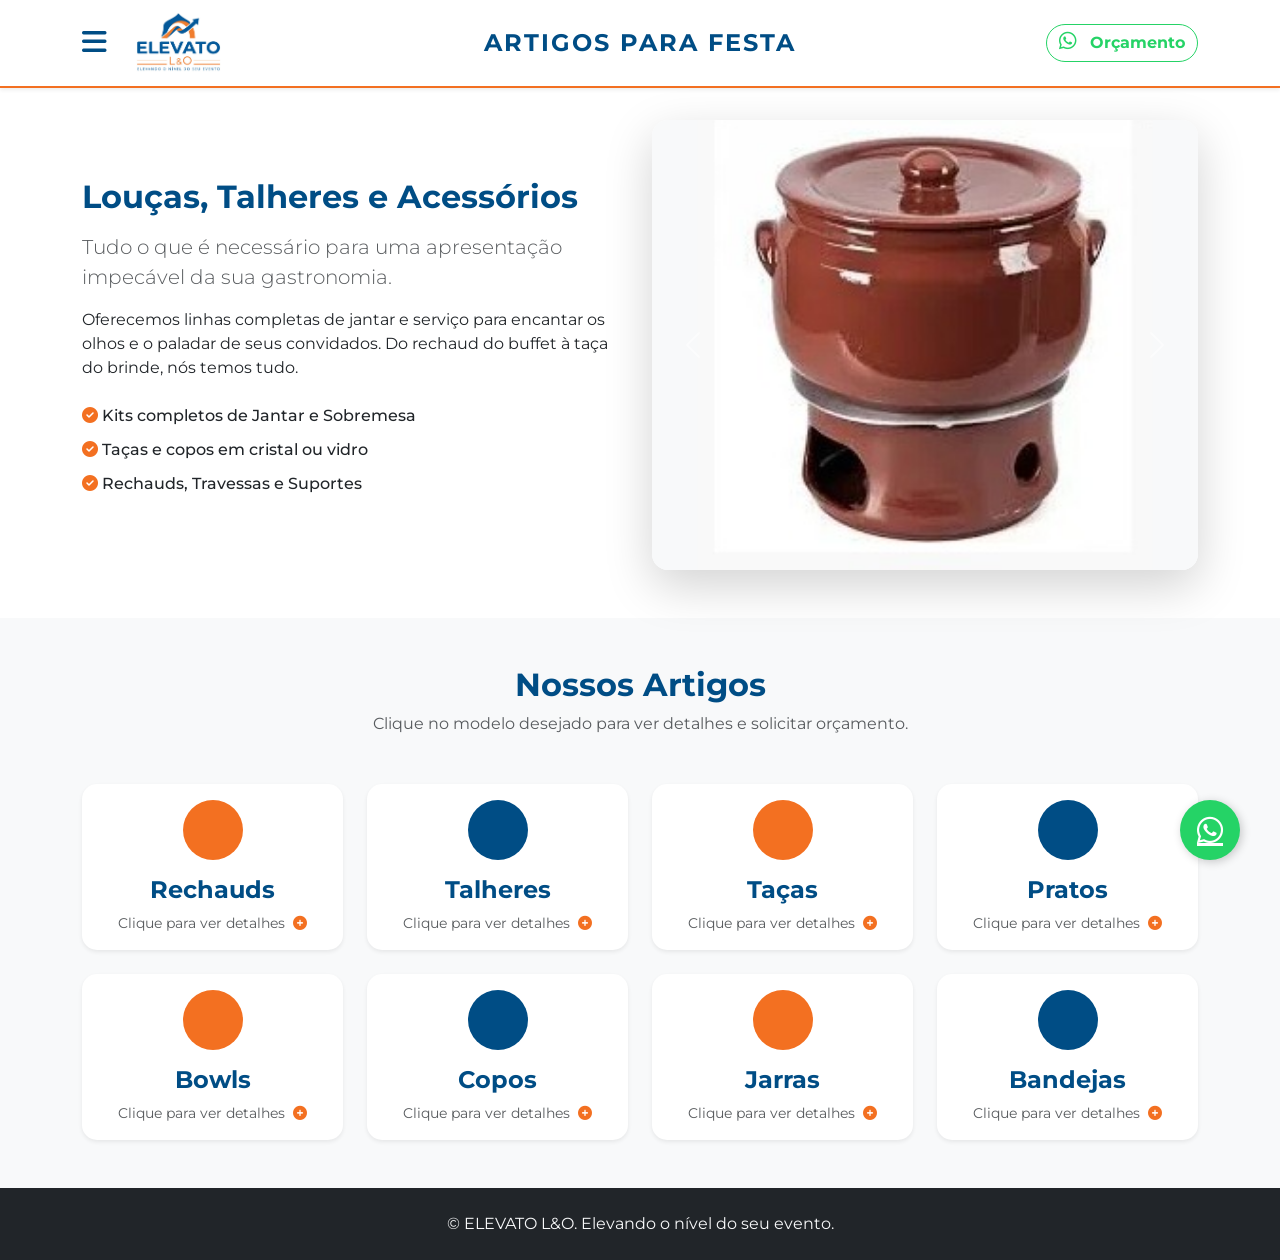
==== commit 02db23b0: "modficacao de icons" ====
--- a/artigos.html
+++ b/artigos.html
@@ -79,20 +79,16 @@
                         <div class="carousel-item" data-bs-interval="3000"><img src="img/taca_img2.png" class="d-block w-100 carrossel-img" alt="artigo 9"></div>
                         <div class="carousel-item" data-bs-interval="3000"><img src="img/prato_img2.png" class="d-block w-100 carrossel-img" alt="artigo 10"></div>
                         <div class="carousel-item" data-bs-interval="3000"><img src="img/rechauds_img3.jpeg" class="d-block w-100 carrossel-img" alt="artigo 11"></div>
-                        <div class="carousel-item" data-bs-interval="3000"><img src="img/prato_img3.png" class="d-block w-100 carrossel-img" alt="artigo 12"></div>
-                        
+                        <div class="carousel-item" data-bs-interval="3000"><img src="img/prato_img3.png" class="d-block w-100 carrossel-img" alt="artigo 12"></div>           
                         <div class="carousel-item" data-bs-interval="3000"><img src="img/bowl_img3.png" class="d-block w-100 carrossel-img" alt="artigo 12"></div>
                         <div class="carousel-item" data-bs-interval="3000"><img src="img/bowl_img2.png" class="d-block w-100 carrossel-img" alt="artigo 12"></div>
                         <div class="carousel-item" data-bs-interval="3000"><img src="img/bowl_img1.png" class="d-block w-100 carrossel-img" alt="artigo 12"></div>
-                        
                         <div class="carousel-item" data-bs-interval="3000"><img src="img/copo_img3.png" class="d-block w-100 carrossel-img" alt="artigo 12"></div>
                         <div class="carousel-item" data-bs-interval="3000"><img src="img/copo_img2.png" class="d-block w-100 carrossel-img" alt="artigo 12"></div>
                         <div class="carousel-item" data-bs-interval="3000"><img src="img/copo_img1.png" class="d-block w-100 carrossel-img" alt="artigo 12"></div>
-
                         <div class="carousel-item" data-bs-interval="3000"><img src="img/jarra_img3.png" class="d-block w-100 carrossel-img" alt="artigo 12"></div>
                         <div class="carousel-item" data-bs-interval="3000"><img src="img/jarra_img2.png" class="d-block w-100 carrossel-img" alt="artigo 12"></div>
                         <div class="carousel-item" data-bs-interval="3000"><img src="img/jarra_img1.png" class="d-block w-100 carrossel-img" alt="artigo 12"></div>
-
                         <div class="carousel-item" data-bs-interval="3000"><img src="img/bandeja_img3.png" class="d-block w-100 carrossel-img" alt="artigo 12"></div>
                         <div class="carousel-item" data-bs-interval="3000"><img src="img/bandeja_img2.png" class="d-block w-100 carrossel-img" alt="artigo 12"></div>
                         <div class="carousel-item" data-bs-interval="3000"><img src="img/bandeja_img1.png" class="d-block w-100 carrossel-img" alt="artigo 12"></div>
@@ -121,7 +117,7 @@
                          data-img2="img/rechauds_img2.jpeg" data-label2="Sugestão 2"
                          data-img3="img/rechauds_img3.jpeg" data-label3="Sugestão 3">
                         <div class="card-body text-center">
-                            <div class="icon-box mb-3 bg-orange text-white rounded-circle d-inline-flex align-items-center justify-content-center"><i class="fas fa-table fs-4"></i></div>
+                            <div class="icon-box mb-3 bg-orange text-white rounded-circle d-inline-flex align-items-center justify-content-center"><i class="fa-fire-burner fs-4"></i></div>
                             <h4 class="fw-bold text-blue">Rechauds</h4>
                             <p class="card-text text-muted small mt-2">Clique para ver detalhes <i class="fas fa-plus-circle ms-1 text-orange"></i></p>
                         </div>
@@ -136,7 +132,7 @@
                          data-img2="img/talher_img2.png" data-label2="Sugestão 2"
                          data-img3="img/talher_img3.png" data-label3="Sugestão 3">
                         <div class="card-body text-center">
-                            <div class="icon-box mb-3 bg-blue text-white rounded-circle d-inline-flex align-items-center justify-content-center"><i class="fas fa-table fs-4"></i></div>
+                            <div class="icon-box mb-3 bg-blue text-white rounded-circle d-inline-flex align-items-center justify-content-center"><i class="fa-utensils fs-4"></i></div>
                             <h4 class="fw-bold text-blue">Talheres</h4>
                             <p class="card-text text-muted small mt-2">Clique para ver detalhes <i class="fas fa-plus-circle ms-1 text-orange"></i></p>
                         </div>
@@ -151,7 +147,7 @@
                          data-img2="img/taca_img2.png" data-label2="Sugestão 2"
                          data-img3="img/taca_img3.png" data-label3="Sugestão 3">
                         <div class="card-body text-center">
-                            <div class="icon-box mb-3 bg-orange text-white rounded-circle d-inline-flex align-items-center justify-content-center"><i class="fas fa-table fs-4"></i></div>
+                            <div class="icon-box mb-3 bg-orange text-white rounded-circle d-inline-flex align-items-center justify-content-center"><i class="fa-wine-glass fs-4"></i></div>
                             <h4 class="fw-bold text-blue">Taças</h4>
                             <p class="card-text text-muted small mt-2">Clique para ver detalhes <i class="fas fa-plus-circle ms-1 text-orange"></i></p>
                         </div>
@@ -166,7 +162,7 @@
                          data-img2="img/prato_img2.png" data-label2="Sugestão 2"
                          data-img3="img/prato_img3.png" data-label3="Sugestão 3">
                         <div class="card-body text-center">
-                            <div class="icon-box mb-3 bg-blue text-white rounded-circle d-inline-flex align-items-center justify-content-center"><i class="fas fa-table fs-4"></i></div>
+                            <div class="icon-box mb-3 bg-blue text-white rounded-circle d-inline-flex align-items-center justify-content-center"><i class="fa-plate-wheat fs-4"></i></div>
                             <h4 class="fw-bold text-blue">Pratos</h4>
                             <p class="card-text text-muted small mt-2">Clique para ver detalhes <i class="fas fa-plus-circle ms-1 text-orange"></i></p>
                         </div>
@@ -181,7 +177,7 @@
                          data-img2="img/bowl_img2.png" data-label2="Sugestão 2"
                          data-img3="img/bowl_img3.png" data-label3="Sugestão 3">
                         <div class="card-body text-center">
-                            <div class="icon-box mb-3 bg-orange text-white rounded-circle d-inline-flex align-items-center justify-content-center"><i class="fas fa-table fs-4"></i></div>
+                            <div class="icon-box mb-3 bg-orange text-white rounded-circle d-inline-flex align-items-center justify-content-center"><i class="fa-bowl-food fs-4"></i></div>
                             <h4 class="fw-bold text-blue">Bowls</h4>
                             <p class="card-text text-muted small mt-2">Clique para ver detalhes <i class="fas fa-plus-circle ms-1 text-orange"></i></p>
                         </div>
@@ -196,7 +192,7 @@
                          data-img2="img/copo_img2.png" data-label2="Sugestão 2"
                          data-img3="img/copo_img3.png" data-label3="Sugestão 3">
                         <div class="card-body text-center">
-                            <div class="icon-box mb-3 bg-blue text-white rounded-circle d-inline-flex align-items-center justify-content-center"><i class="fas fa-table fs-4"></i></div>
+                            <div class="icon-box mb-3 bg-blue text-white rounded-circle d-inline-flex align-items-center justify-content-center"><i class="fa-glass-water fs-4"></i></div>
                             <h4 class="fw-bold text-blue">Copos</h4>
                             <p class="card-text text-muted small mt-2">Clique para ver detalhes <i class="fas fa-plus-circle ms-1 text-orange"></i></p>
                         </div>
@@ -211,7 +207,7 @@
                          data-img2="img/jarra_img2.png" data-label2="Sugestão 2"
                          data-img3="img/jarra_img3.png" data-label3="Sugestão 3">
                         <div class="card-body text-center">
-                            <div class="icon-box mb-3 bg-orange text-white rounded-circle d-inline-flex align-items-center justify-content-center"><i class="fas fa-table fs-4"></i></div>
+                            <div class="icon-box mb-3 bg-orange text-white rounded-circle d-inline-flex align-items-center justify-content-center"><i class="fa-bottle-water fs-4"></i></div>
                             <h4 class="fw-bold text-blue">Jarras</h4>
                             <p class="card-text text-muted small mt-2">Clique para ver detalhes <i class="fas fa-plus-circle ms-1 text-orange"></i></p>
                         </div>
@@ -226,7 +222,7 @@
                          data-img2="img/bandeja_img2.png" data-label2="Sugestão 2"
                          data-img3="img/bandeja_img3.png" data-label3="Sugestão 3">
                         <div class="card-body text-center">
-                            <div class="icon-box mb-3 bg-blue text-white rounded-circle d-inline-flex align-items-center justify-content-center"><i class="fas fa-table fs-4"></i></div>
+                            <div class="icon-box mb-3 bg-blue text-white rounded-circle d-inline-flex align-items-center justify-content-center"><i class="fa-bell-concierge fs-4"></i></div>
                             <h4 class="fw-bold text-blue">Bandejas</h4>
                             <p class="card-text text-muted small mt-2">Clique para ver detalhes <i class="fas fa-plus-circle ms-1 text-orange"></i></p>
                         </div>
--- a/css/style.css
+++ b/css/style.css
@@ -71,7 +71,8 @@
 /* Carrossel Customizado */
 .carrossel-img {
     height: 450px;
-    object-fit: cover; /* Faz as fotos quadradas preencherem bem o espaço */
+    object-fit: contain; /* <-- ALTERADO de 'cover' para 'contain' */
+    background-color: #f8f9fa; /* <-- NOVA LINHA: Adiciona um fundo cinza clarinho para preencher as laterais */
     transition: transform 0.5s ease;
 }
 
@@ -185,7 +186,8 @@
 .modal-img-custom {
     width: 100%;
     height: 180px; /* Você pode aumentar ou diminuir esse valor se quiser as fotos mais altas ou mais baixinhas */
-    object-fit: cover;
+    object-fit: contain; /* <-- ALTERADO de 'cover' para 'contain' */
+    background-color: #ffffff; /* <-- NOVA LINHA: Fundo branco para imagens com fundo transparente */
 }
 
 /* --- EFEITO LIGHTBOX (FOTO EM TELA CHEIA) --- */
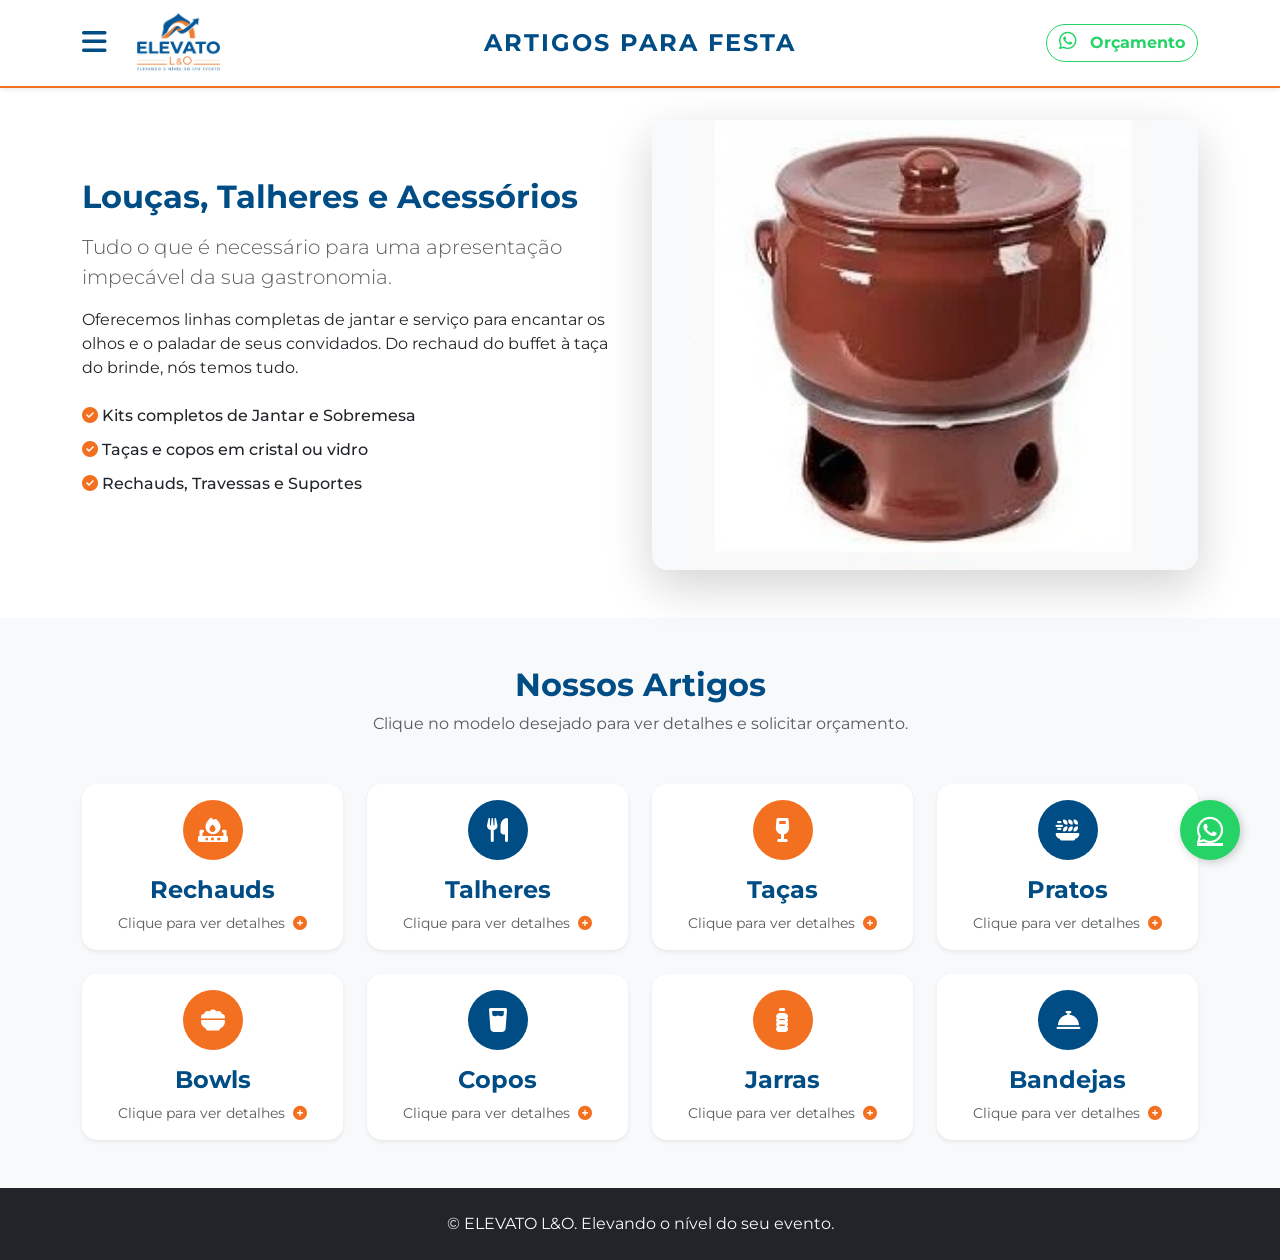
==== commit 28cfd8ec: "fix" ====
--- a/artigos.html
+++ b/artigos.html
@@ -117,7 +117,7 @@
                          data-img2="img/rechauds_img2.jpeg" data-label2="Sugestão 2"
                          data-img3="img/rechauds_img3.jpeg" data-label3="Sugestão 3">
                         <div class="card-body text-center">
-                            <div class="icon-box mb-3 bg-orange text-white rounded-circle d-inline-flex align-items-center justify-content-center"><i class="fa-fire-burner fs-4"></i></div>
+                            <div class="icon-box mb-3 bg-orange text-white rounded-circle d-inline-flex align-items-center justify-content-center"><i class="fas fa-fire-burner fs-4"></i></div>
                             <h4 class="fw-bold text-blue">Rechauds</h4>
                             <p class="card-text text-muted small mt-2">Clique para ver detalhes <i class="fas fa-plus-circle ms-1 text-orange"></i></p>
                         </div>
@@ -132,7 +132,7 @@
                          data-img2="img/talher_img2.png" data-label2="Sugestão 2"
                          data-img3="img/talher_img3.png" data-label3="Sugestão 3">
                         <div class="card-body text-center">
-                            <div class="icon-box mb-3 bg-blue text-white rounded-circle d-inline-flex align-items-center justify-content-center"><i class="fa-utensils fs-4"></i></div>
+                            <div class="icon-box mb-3 bg-blue text-white rounded-circle d-inline-flex align-items-center justify-content-center"><i class="fas fa-utensils fs-4"></i></div>
                             <h4 class="fw-bold text-blue">Talheres</h4>
                             <p class="card-text text-muted small mt-2">Clique para ver detalhes <i class="fas fa-plus-circle ms-1 text-orange"></i></p>
                         </div>
@@ -147,7 +147,7 @@
                          data-img2="img/taca_img2.png" data-label2="Sugestão 2"
                          data-img3="img/taca_img3.png" data-label3="Sugestão 3">
                         <div class="card-body text-center">
-                            <div class="icon-box mb-3 bg-orange text-white rounded-circle d-inline-flex align-items-center justify-content-center"><i class="fa-wine-glass fs-4"></i></div>
+                            <div class="icon-box mb-3 bg-orange text-white rounded-circle d-inline-flex align-items-center justify-content-center"><i class="fas fa-wine-glass fs-4"></i></div>
                             <h4 class="fw-bold text-blue">Taças</h4>
                             <p class="card-text text-muted small mt-2">Clique para ver detalhes <i class="fas fa-plus-circle ms-1 text-orange"></i></p>
                         </div>
@@ -162,7 +162,7 @@
                          data-img2="img/prato_img2.png" data-label2="Sugestão 2"
                          data-img3="img/prato_img3.png" data-label3="Sugestão 3">
                         <div class="card-body text-center">
-                            <div class="icon-box mb-3 bg-blue text-white rounded-circle d-inline-flex align-items-center justify-content-center"><i class="fa-plate-wheat fs-4"></i></div>
+                            <div class="icon-box mb-3 bg-blue text-white rounded-circle d-inline-flex align-items-center justify-content-center"><i class="fas fa-plate-wheat fs-4"></i></div>
                             <h4 class="fw-bold text-blue">Pratos</h4>
                             <p class="card-text text-muted small mt-2">Clique para ver detalhes <i class="fas fa-plus-circle ms-1 text-orange"></i></p>
                         </div>
@@ -177,7 +177,7 @@
                          data-img2="img/bowl_img2.png" data-label2="Sugestão 2"
                          data-img3="img/bowl_img3.png" data-label3="Sugestão 3">
                         <div class="card-body text-center">
-                            <div class="icon-box mb-3 bg-orange text-white rounded-circle d-inline-flex align-items-center justify-content-center"><i class="fa-bowl-food fs-4"></i></div>
+                            <div class="icon-box mb-3 bg-orange text-white rounded-circle d-inline-flex align-items-center justify-content-center"><i class="fas fa-bowl-food fs-4"></i></div>
                             <h4 class="fw-bold text-blue">Bowls</h4>
                             <p class="card-text text-muted small mt-2">Clique para ver detalhes <i class="fas fa-plus-circle ms-1 text-orange"></i></p>
                         </div>
@@ -192,7 +192,7 @@
                          data-img2="img/copo_img2.png" data-label2="Sugestão 2"
                          data-img3="img/copo_img3.png" data-label3="Sugestão 3">
                         <div class="card-body text-center">
-                            <div class="icon-box mb-3 bg-blue text-white rounded-circle d-inline-flex align-items-center justify-content-center"><i class="fa-glass-water fs-4"></i></div>
+                            <div class="icon-box mb-3 bg-blue text-white rounded-circle d-inline-flex align-items-center justify-content-center"><i class="fas fa-glass-water fs-4"></i></div>
                             <h4 class="fw-bold text-blue">Copos</h4>
                             <p class="card-text text-muted small mt-2">Clique para ver detalhes <i class="fas fa-plus-circle ms-1 text-orange"></i></p>
                         </div>
@@ -207,7 +207,7 @@
                          data-img2="img/jarra_img2.png" data-label2="Sugestão 2"
                          data-img3="img/jarra_img3.png" data-label3="Sugestão 3">
                         <div class="card-body text-center">
-                            <div class="icon-box mb-3 bg-orange text-white rounded-circle d-inline-flex align-items-center justify-content-center"><i class="fa-bottle-water fs-4"></i></div>
+                            <div class="icon-box mb-3 bg-orange text-white rounded-circle d-inline-flex align-items-center justify-content-center"><i class="fas fa-bottle-water fs-4"></i></div>
                             <h4 class="fw-bold text-blue">Jarras</h4>
                             <p class="card-text text-muted small mt-2">Clique para ver detalhes <i class="fas fa-plus-circle ms-1 text-orange"></i></p>
                         </div>
@@ -222,7 +222,7 @@
                          data-img2="img/bandeja_img2.png" data-label2="Sugestão 2"
                          data-img3="img/bandeja_img3.png" data-label3="Sugestão 3">
                         <div class="card-body text-center">
-                            <div class="icon-box mb-3 bg-blue text-white rounded-circle d-inline-flex align-items-center justify-content-center"><i class="fa-bell-concierge fs-4"></i></div>
+                            <div class="icon-box mb-3 bg-blue text-white rounded-circle d-inline-flex align-items-center justify-content-center"><i class="fas fa-bell-concierge fs-4"></i></div>
                             <h4 class="fw-bold text-blue">Bandejas</h4>
                             <p class="card-text text-muted small mt-2">Clique para ver detalhes <i class="fas fa-plus-circle ms-1 text-orange"></i></p>
                         </div>
